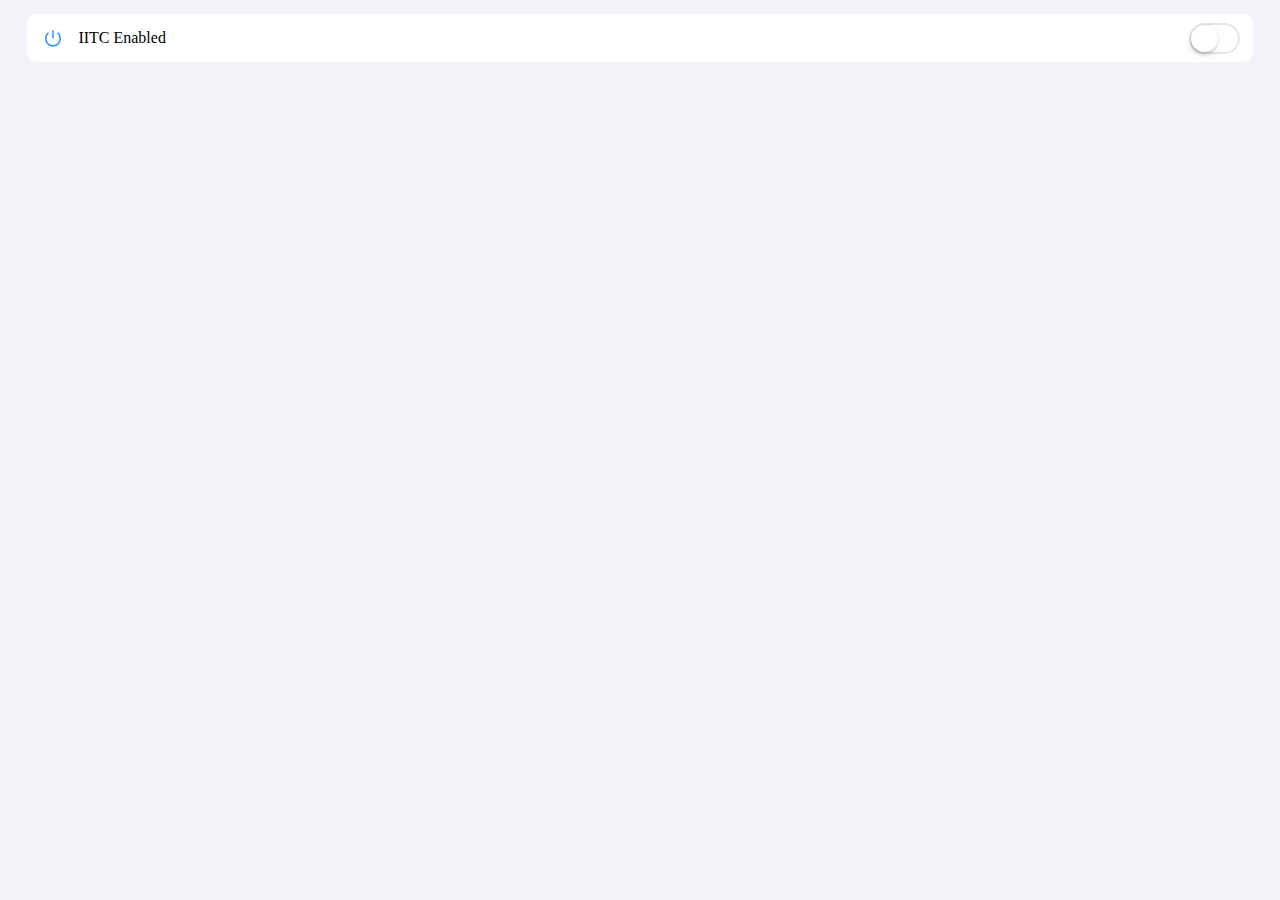
==== Web Extension/Shared/Resources/popup.html @ 9c89b573 "Upload sources" ====
<!DOCTYPE html>
<html>
<head>
    <meta charset="UTF-8">
    <link rel="stylesheet" href="popup.css">
    <script type="module" src="popup.js"></script>
</head>
<body>
    <section>
        <div class="list-content">
            <div>
                <label for="toggle-scripts">
                    <i class="icon icon-power"></i>
                    <span>IITC Enabled</span>
                </label>
                <input type="checkbox" id="toggle-scripts" name="toggle-scripts" class="toggle"/>
            </div>
            <!-- <button id="button-open-app">
                <label>
                    <i class="icon icon-arrow-up-forward"></i>
                    <span>Open App</span>
                </label>
            </button> -->
        </div>
    </section>
</body>
</html>
---- Web Extension/Shared/Resources/popup.css ----
:root {
    color-scheme: light dark;
}

body {
    background: #F2F2F7;
    display: flex;
    flex-flow: column nowrap;
    font-family: -apple-system-body, -apple-system;
    gap: 1.2em;
    min-width: 250px;
    padding: 0.4em 1.2em;
}

section {
    display: flex;
    flex-flow: column nowrap;
    gap: 0.4em;
}

section > header {
    color: gray;
    display: flex;
    font-size: 0.6em;
    flex-flow: row nowrap;
    justify-content: space-between;
    padding: 0 1em;
    text-transform: uppercase;
}

section > footer {
    color: gray;
    font-size: 0.6em;
    padding: 0 1em;
}

.list-content {
    background-color: #FFF;
    border-radius: 0.6em;
    overflow: hidden;
}

.list-content > * {
    align-items: center;
    box-sizing: border-box;
    display: flex;
    flex-flow: row nowrap;
    gap: 1em;
    justify-content: space-between;
    min-height: 3em;
    padding: 0.4em 0.8em;
    width: 100%;
}

.list-content:has(> * > label:first-child > i.icon:first-child) > :not(:has(> label:first-child > i.icon:first-child)) {
    padding-left: 3.2em;
}

.list-content > * > label {
    align-items: center;
    display: flex;
    flex-flow: row nowrap;
}

.list-content > * > label > i.icon:first-child {
    height: 1em;
    padding: 0.3em;
    margin-right: 0.8em;
    width: 1em;
}

.list-content > :not(:last-child) {
    border-image: linear-gradient(to right, transparent 0, transparent 0.8em, #C6C6C8 0.8em) 1;
    border-bottom: 1px solid;
}

.list-content:has(> * > label:first-child > i.icon:first-child) > :not(:last-child) {
    border-image: linear-gradient(to right, transparent 0, transparent 3.2em, #C6C6C8 3.2em) 1;
}

.list-content > a,
.list-content > button {
    background: none;
    border: none;
    text-decoration: none;
}

a, button {
    align-items: center;
    color: rgb(0, 122, 255);
    font-size: 1em;
    font-weight: normal;
}

.section-expand-toggle {
    background: none;
    border: none;
}

@media (hover:hover) {
    .list-content > a:hover,
    .list-content > a:button {
        background-color: #D1D1D6;
        transition-duration: 300ms;
    }
}

@media (prefers-color-scheme: dark) {
    body {
        background-color: #000;
    }

    .list-content {
        background-color: #1C1C1E;
    }

    .list-content > :not(:last-child) {
        border-image: linear-gradient(to right, transparent 0, transparent 0.8em, #3D3D41 0.8em) 1;
        border-bottom: 1px solid;
    }
    
    .list-content:has(> * > label:first-child > i.icon:first-child) > :not(:last-child) {
        border-image: linear-gradient(to right, transparent 0, transparent 3.2em, #3D3D41 3.2em) 1;
    }

    a, button {
        color: rgb(10, 132, 255);
    }

    @media (hover:hover) {
        .list-content > a:hover {
            background-color: #3A3A3C;
        }
    }
}

/* SF Symbols */
i.icon {
    background-color: #000;
}

.list-content i.icon,
    a i.icon {
    background-color: rgb(0, 122, 255);
}

i.icon.icon-power {
    mask: url(./images/sf-symbols/power.svg) no-repeat center;
    -webkit-mask: url(./images/sf-symbols/power.svg) no-repeat center;
}

i.icon.icon-arrow-up-forward {
    mask: url(./images/sf-symbols/arrow.up.forward.svg) no-repeat center;
    -webkit-mask: url(./images/sf-symbols/arrow.up.forward.svg) no-repeat center;
}

@media (prefers-color-scheme: dark) {
    i.icon {
        background-color: #FFF;
    }

    .list-content i.icon,
    a i.icon,
    button i.icon {
        background-color: rgb(10, 132, 255);
    }
}

/*! uiswitch v1.1.0 | MIT License | github.com/fnky/css3-uiswitch */
.toggle {
    height: 31px;
    width: 51px;
    min-width: 51px;
    appearance: none;
    box-sizing: border-box;
    position: relative;
    border-radius: 16px;
    cursor: pointer;
    outline: 0;
    z-index: 0;
    margin: 0;
    padding: 0;
    border: none;
    background-color: #e5e5e5
}

.toggle::after,
.toggle::before {
    box-sizing: border-box;
    content: ' ';
    position: absolute;
    top: 2px;
    left: 2px;
    height: 27px
}

.toggle::before {
    width: 47px;
    border-radius: 16px;
    z-index: 1;
    transition-duration: .3s;
    transform: scale(1);
    background-color: #fff
}

.toggle::after {
    width: 27px;
    border-radius: 27px;
    z-index: 2;
    box-shadow: 0 0 1px 0 rgba(0, 0, 0, .25),
                0 4px 11px 0 rgba(0, 0, 0, .08),
                -1px 3px 3px 0 rgba(0, 0, 0, .14);
    transition: width 280ms, -webkit-transform .3s;
    transition: transform .3s, width 280ms;
    transition: transform .3s, width 280ms, -webkit-transform .3s;
    transform: translate3d(0, 0, 0);
    transition-timing-function: cubic-bezier(.42, .8, .58, 1.2);
    background: #fff
}

.toggle:checked::after {
    transform: translate3d(16px, 0, 0);
    right: 18px;
    left: inherit
}

.toggle:active::after {
    width: 35px
}

.toggle:active::before,
.toggle:checked::before {
    transform: scale(0)
}

.toggle:disabled {
    opacity: .5;
    cursor: default;
    transition: none
}

.toggle:disabled:active::after,
.toggle:disabled:active::before,
.toggle:disabled:checked::before,
.toggle:disabled:checked:active::before {
    width: 27px;
    transition: none
}

.toggle:disabled:active::before {
    height: 27px;
    width: 47px;
    transform: translate3d(6px, 0, 0)
}

.toggle:disabled:checked:active::before {
    height: 27px;
    width: 27px;
    transform: scale(0)
}

.toggle:checked {
    background-image: linear-gradient(-180deg, #4CD964 0, #4dd865 100%)
}

@media (prefers-color-scheme: dark) {
    .toggle {
        background-color: #444;
    }

    .toggle::before {
        background-color: #444;
    }
}
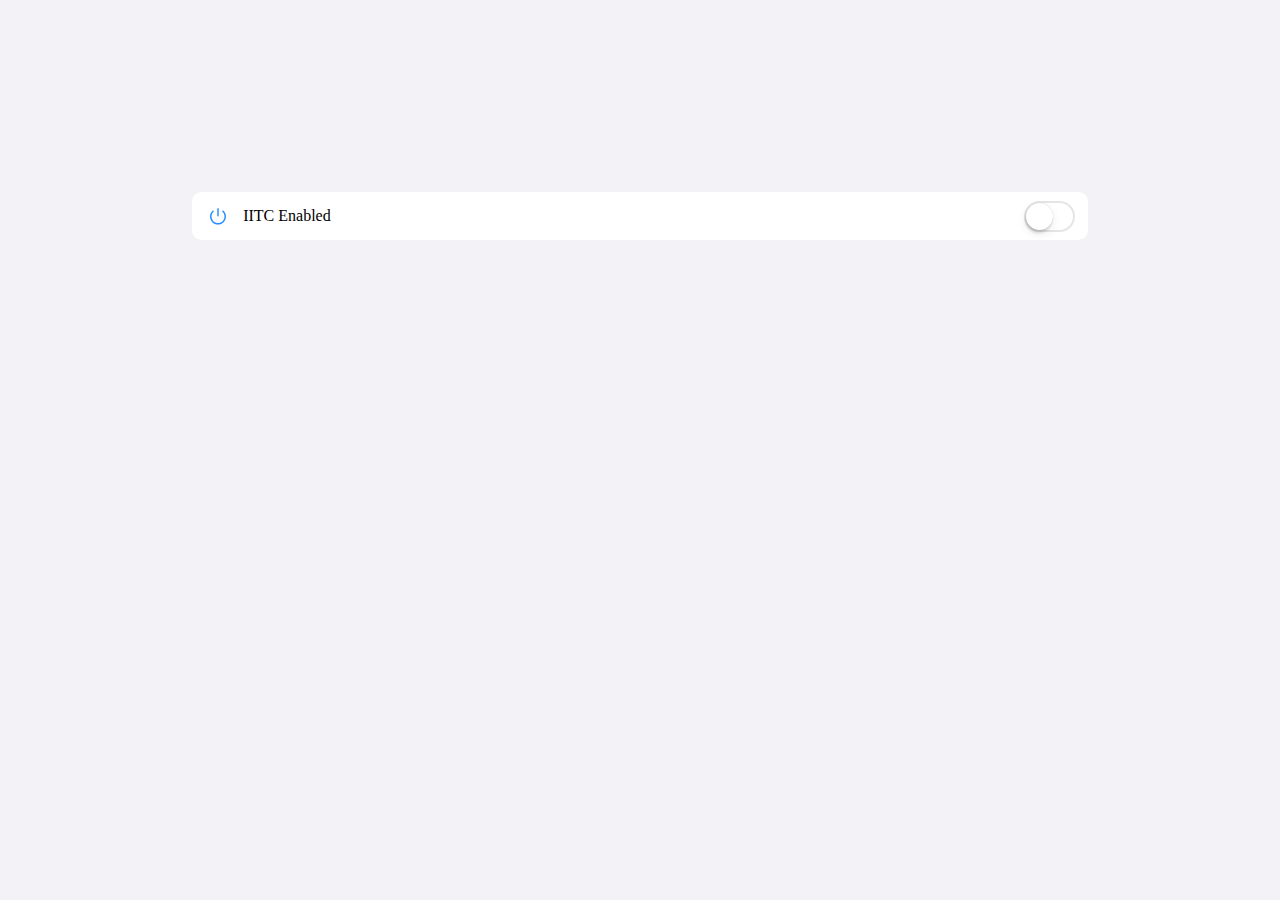
==== commit 78459432: "Fix UI for macOS" ====
--- a/Web Extension/Shared/Resources/popup.html
+++ b/Web Extension/Shared/Resources/popup.html
@@ -15,12 +15,6 @@
                 </label>
                 <input type="checkbox" id="toggle-scripts" name="toggle-scripts" class="toggle"/>
             </div>
-            <!-- <button id="button-open-app">
-                <label>
-                    <i class="icon icon-arrow-up-forward"></i>
-                    <span>Open App</span>
-                </label>
-            </button> -->
         </div>
     </section>
 </body>
--- a/Web Extension/Shared/Resources/popup.css
+++ b/Web Extension/Shared/Resources/popup.css
@@ -4,12 +4,14 @@
 
 body {
     background: #F2F2F7;
+    box-sizing: border-box;
     display: flex;
     flex-flow: column nowrap;
     font-family: -apple-system-body, -apple-system;
     gap: 1.2em;
-    min-width: 250px;
-    padding: 0.4em 1.2em;
+    margin: 0;
+    min-width: 300px;
+    padding: 12em;
 }
 
 section {
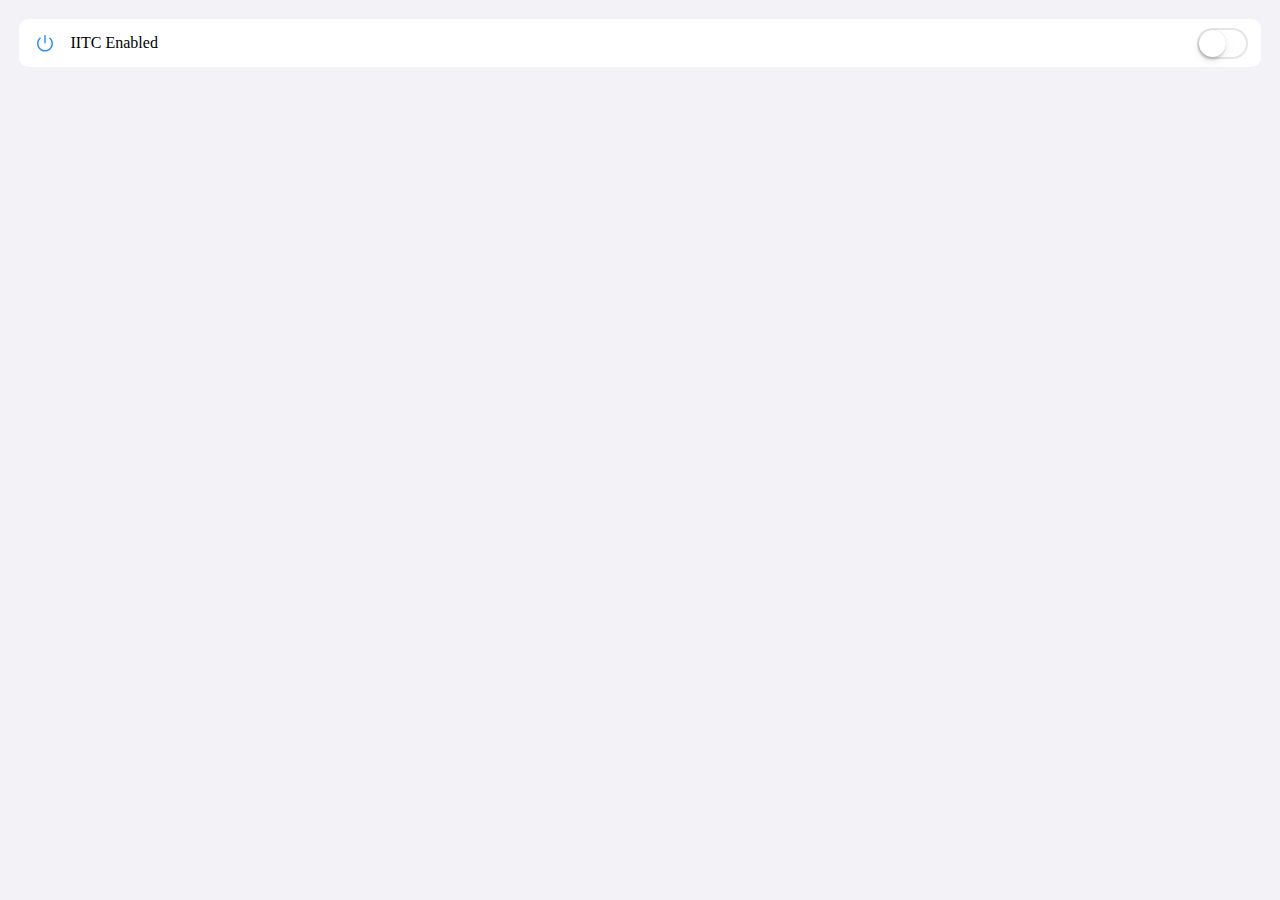
==== commit 922dd3a7: "Fix popup for macOS" ====
--- a/Web Extension/Shared/Resources/popup.html
+++ b/Web Extension/Shared/Resources/popup.html
@@ -6,16 +6,18 @@
     <script type="module" src="popup.js"></script>
 </head>
 <body>
-    <section>
-        <div class="list-content">
-            <div>
-                <label for="toggle-scripts">
-                    <i class="icon icon-power"></i>
-                    <span>IITC Enabled</span>
-                </label>
-                <input type="checkbox" id="toggle-scripts" name="toggle-scripts" class="toggle"/>
+    <main id="main">
+        <section>
+            <div class="list-content">
+                <div>
+                    <label for="toggle-scripts">
+                        <i class="icon icon-power"></i>
+                        <span>IITC Enabled</span>
+                    </label>
+                    <input type="checkbox" id="toggle-scripts" name="toggle-scripts" class="toggle"/>
+                </div>
             </div>
-        </div>
-    </section>
+        </section>
+    </main>
 </body>
 </html>
--- a/Web Extension/Shared/Resources/popup.css
+++ b/Web Extension/Shared/Resources/popup.css
@@ -5,13 +5,25 @@
 body {
     background: #F2F2F7;
     box-sizing: border-box;
-    display: flex;
-    flex-flow: column nowrap;
     font-family: -apple-system-body, -apple-system;
-    gap: 1.2em;
     margin: 0;
     min-width: 300px;
-    padding: 12em;
+}
+
+body.desktop {
+    height: 600px;
+}
+
+main {
+    display: flex;
+    box-sizing: border-box;
+    flex-flow: column nowrap;
+    gap: 1.2em;
+    height: 100%;
+    overflow-y: auto;
+    padding: 1.2em;
+    margin: 0;
+    scroll-behavior: smooth;
 }
 
 section {
